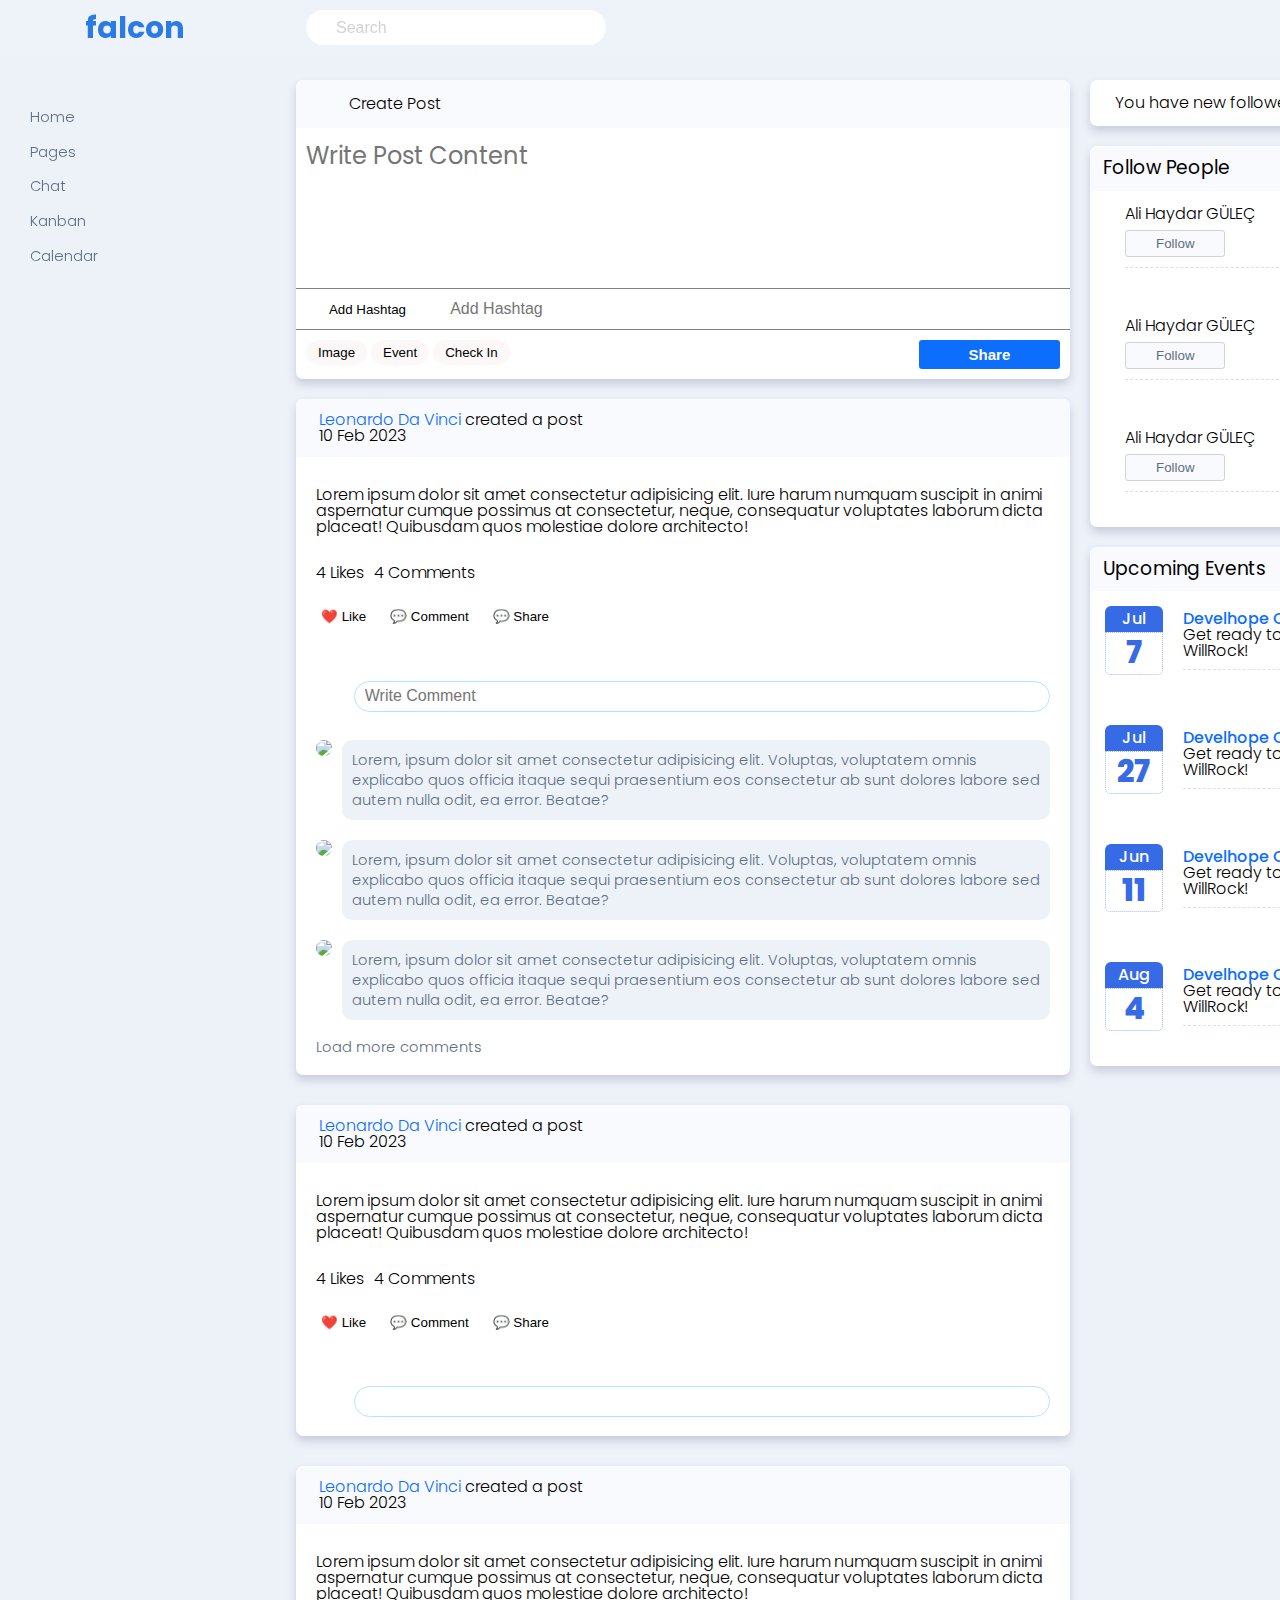
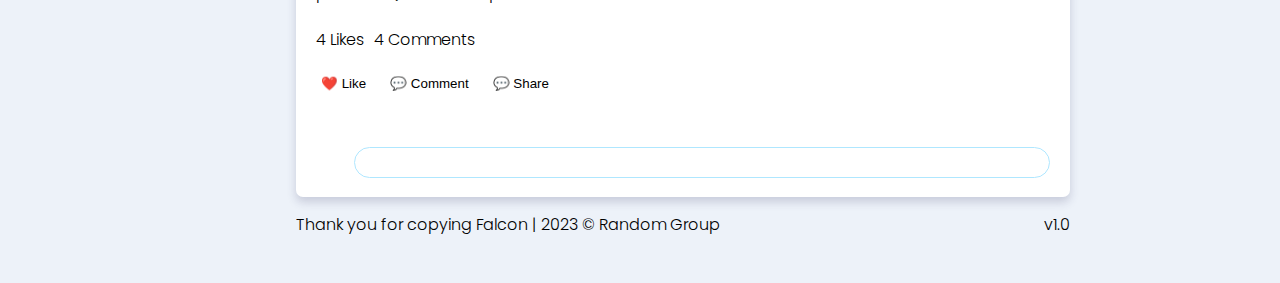
==== index.html @ e7907cc1 "left nav menu functionality completed, localstorage incomplete" ====
<!DOCTYPE html>
<html lang="en">
<head>
    <meta charset="UTF-8"/>
    <title>Falcon</title>
    <link rel="stylesheet" href="reset.css"/>
    <link rel="stylesheet" href="style.css"/>
    <script src="https://cdnjs.cloudflare.com/ajax/libs/font-awesome/6.4.0/js/all.min.js" integrity="sha512-fD9DI5bZwQxOi7MhYWnnNPlvXdp/2Pj3XSTRrFs5FQa4mizyGLnJcN6tuvUS6LbmgN1ut+XGSABKvjN0H6Aoow==" crossorigin="anonymous" referrerpolicy="no-referrer"></script>

    <body>
<div class="mainContainer">
    <div id="header">
        <div class="header-left">
            <i class="fa-solid fa-bars"></i>
            <img
                    src="https://falconreactbs4.prium.me/static/media/falcon.920a9ff0.png"
                    alt=""
                    srcset=""
            />
            <h4>falcon</h4>
        </div>

        <div class="header-right">
            <div class="searchGroup">
                <i class="fa-solid fa-magnifying-glass searchIcon"></i>
                <input autocomplete="off" type="search" id="search" class="typeText" placeholder="Search"/>
            </div>
            <div class="button-group">
                <button class="btn btn-icon"><i class="fa-solid fa-moon"></i></button>
                <button class="btn btn-icon"><i class="fa-solid fa-cart-shopping"></i></button>
                <button class="btn btn-icon"><i class="fa-solid fa-bell"></i></button>
            </div>
        </div>
    </div>
    <div class="fixarea">
        <section id="leftmenu">
            <ul class="nav menu">
                <li class="active">
                    <a href="#" class="js-left-menu-home"><span class="menu-title"><i class="fa-solid fa-house"></i>Home</span> <i class="fa-solid fa-chevron-down"></i></a>
                    <div class="collapse">
                        <ul class="submenu">
                            <li class="menu-item">Dashboard</li>
                            <li class="menu-item active">Feed</li>
                            <li class="menu-item">Landing</li>
                        </ul>
                    </div>
                </li>
                <li>
                    <a href="#"><span class="menu-title"><i class="fa-solid fa-file"></i>Pages</span> <i class="fa-solid fa-chevron-down"></i></a>
                    <div class="collapse">
                        <ul class="submenu">
                            <li class="menu-item">Dashboard</li>
                            <li class="menu-item">Feed</li>
                            <li class="menu-item">Landing</li>
                        </ul>
                    </div>
                </li>
                <li>
                    <a href="#"><span class="menu-title"><i class="fa-solid fa-comments"></i>Chat</span> <i class="fa-solid fa-chevron-down"></i></a>
                    <div class="collapse">
                        <ul class="submenu">
                            <li class="menu-item">Dashboard</li>
                            <li class="menu-item">Feed</li>
                            <li class="menu-item">Landing</li>
                        </ul>
                    </div>
                </li>
                <li>
                    <a href="#"><span class="menu-title"><i class="fa-solid fa-table"></i>Kanban</span> <i class="fa-solid fa-chevron-down"></i></a>
                    <div class="collapse">
                        <ul class="submenu">
                            <li class="menu-item">Dashboard</li>
                            <li class="menu-item">Feed</li>
                            <li class="menu-item">Landing</li>
                        </ul>
                    </div>
                </li>
                <li>
                    <a href="#"><span class="menu-title"><i class="fa-solid fa-calendar"></i>Calendar</span> <i class="fa-solid fa-chevron-down"></i></a>
                    <div class="collapse">
                        <ul class="submenu">
                            <li class="menu-item">Dashboard</li>
                            <li class="menu-item">Feed</li>
                            <li class="menu-item">Landing</li>
                        </ul>
                    </div>
                </li>
            </ul>
        </section>
    </div>
    <main id="content">

        <div id="page">
            <div id="timeline">
                <div id="createpost" class="box">
                    <div class="cardheader">
                        <img
                                src="https://falconreactbs4.prium.me/static/media/3.cb95ae1b.jpg"
                                alt=""
                                class="avatar"
                        />
                        <span>Create Post</span>
                    </div>
                    <textarea placeholder="Write Post Content" id="createpostInput" rows="4"></textarea>
                    <div class="hashtag">
                        <button class="btn btn-hashtag"><i class="fa-solid fa-plus"></i>&nbsp;Add Hashtag</button>
                        <input type="text" placeholder="Add Hashtag" class="input hashtagInput"/>
                    </div>
                    <div class="actions">
                        <div class="typeContainer">
                            <button class="btn btn-flat"><i class="fa-solid fa-image"></i><span> Image</span></button>
                            <button class="btn btn-flat"><i class="fa-solid fa-calendar-plus"></i> <span>Event</span></button>
                            <button class="btn btn-flat"><i class="fa-solid fa-location-dot"></i> <span>Check In</span></button>
                        </div>
                        <div class="share">
                            <button class="btn btn-blue">Share</button>
                        </div>
                    </div>
                </div>
                <div id="posts">
                    <div class="post box">
                        <div class="cardheader">
                            <div class="avatar">
                                <img
                                        src="https://falconreactbs4.prium.me/static/media/3.cb95ae1b.jpg"
                                        alt=""
                                        class="avatar"
                                />
                            </div>
                            <div class="info">
                    <span class="info-top">
                      <span class="text active"> Leonardo Da Vinci</span>
                      created a post
                    </span>
                                <span class="date"> 10 Feb 2023 </span>
                            </div>
                        </div>
                        <div class="content">
                            Lorem ipsum dolor sit amet consectetur adipisicing elit. Iure
                            harum numquam suscipit in animi aspernatur cumque possimus at
                            consectetur, neque, consequatur voluptates laborum dicta
                            placeat! Quibusdam quos molestiae dolore architecto!
                        </div>
                        <div class="meta">
                            <div class="countinfo">
                                <span id="likeCount_post_1">4</span> Likes
                            </div>
                            <div class="countinfo">
                                <span id="commentsCount_post_1">4</span> Comments
                            </div>
                        </div>
                        <div class="buttons">
                            <button class="btn btn-like">❤️ Like</button>
                            <button class="btn btn-like">💬 Comment</button>
                            <button class="btn btn-like">💬 Share</button>
                        </div>
                        <div class="sendComment">
                            <img
                                    src="https://falconreactbs4.prium.me/static/media/3.cb95ae1b.jpg"
                                    alt=""
                                    class="avatar"
                            />
                            <input type="text" class="input comment" placeholder="Write Comment"/>
                        </div>
                        <div class="comments">
                            <div class="singleComment">
                                <img
                                src="https://falconreactbs4.prium.me/static/media/4.af4fbf41.jpg"
                                class="avatar small"/>
                                <div class="commentContent p-10">
                                        Lorem, ipsum dolor sit amet consectetur adipisicing elit. Voluptas, voluptatem omnis explicabo quos officia itaque sequi praesentium eos consectetur ab sunt dolores labore sed autem nulla odit, ea error. Beatae?
                                </div>
                            </div>
                            <div class="singleComment">
                                <img
                                src="https://falconreactbs4.prium.me/static/media/4.af4fbf41.jpg"
                                class="avatar small"/>
                                <div class="commentContent p-10">
                                        Lorem, ipsum dolor sit amet consectetur adipisicing elit. Voluptas, voluptatem omnis explicabo quos officia itaque sequi praesentium eos consectetur ab sunt dolores labore sed autem nulla odit, ea error. Beatae?
                                </div>
                            </div>
                            <div class="singleComment">
                                <img
                                src="https://falconreactbs4.prium.me/static/media/4.af4fbf41.jpg"
                                class="avatar small"/>
                                <div class="commentContent p-10">
                                        Lorem, ipsum dolor sit amet consectetur adipisicing elit. Voluptas, voluptatem omnis explicabo quos officia itaque sequi praesentium eos consectetur ab sunt dolores labore sed autem nulla odit, ea error. Beatae?
                                </div>
                            </div>

                            <div class="commentInfo">
                               Load more comments</div>
                        </div>
                    </div>
                    <div class="post box">
                        <div class="cardheader">
                            <div class="avatar">
                                <img
                                        src="https://falconreactbs4.prium.me/static/media/3.cb95ae1b.jpg"
                                        alt=""
                                        class="avatar"
                                />
                            </div>
                            <div class="info">
                    <span class="info-top">
                      <span class="text active"> Leonardo Da Vinci</span>
                      created a post
                    </span>
                                <span class="date"> 10 Feb 2023 </span>
                            </div>
                        </div>
                        <div class="content">
                            Lorem ipsum dolor sit amet consectetur adipisicing elit. Iure
                            harum numquam suscipit in animi aspernatur cumque possimus at
                            consectetur, neque, consequatur voluptates laborum dicta
                            placeat! Quibusdam quos molestiae dolore architecto!
                        </div>
                        <div class="meta">
                            <div class="countinfo">
                                <span id="likeCount_post_1">4</span> Likes
                            </div>
                            <div class="countinfo">
                                <span id="commentsCount_post_1">4</span> Comments
                            </div>
                        </div>
                        <div class="buttons">
                            <button class="btn btn-like">❤️ Like</button>
                            <button class="btn btn-like">💬 Comment</button>
                            <button class="btn btn-like">💬 Share</button>
                        </div>
                        <div class="sendComment">
                            <img
                                    src="https://falconreactbs4.prium.me/static/media/3.cb95ae1b.jpg"
                                    alt=""
                                    class="avatar"
                            />
                            <input type="text" class="input comment"/>
                        </div>
                    </div>
                    <div class="post box">
                        <div class="cardheader">
                            <div class="avatar">
                                <img
                                        src="https://falconreactbs4.prium.me/static/media/3.cb95ae1b.jpg"
                                        alt=""
                                        class="avatar"
                                />
                            </div>
                            <div class="info">
                    <span class="info-top">
                      <span class="text active"> Leonardo Da Vinci</span>
                      created a post
                    </span>
                                <span class="date"> 10 Feb 2023 </span>
                            </div>
                        </div>
                        <div class="content">
                            Lorem ipsum dolor sit amet consectetur adipisicing elit. Iure
                            harum numquam suscipit in animi aspernatur cumque possimus at
                            consectetur, neque, consequatur voluptates laborum dicta
                            placeat! Quibusdam quos molestiae dolore architecto!
                        </div>
                        <div class="meta">
                            <div class="countinfo">
                                <span id="likeCount_post_1">4</span> Likes
                            </div>
                            <div class="countinfo">
                                <span id="commentsCount_post_1">4</span> Comments
                            </div>
                        </div>
                        <div class="buttons">
                            <button class="btn btn-like">❤️ Like</button>
                            <button class="btn btn-like">💬 Comment</button>
                            <button class="btn btn-like">💬 Share</button>
                        </div>
                        <div class="sendComment">
                            <img
                                    src="https://falconreactbs4.prium.me/static/media/3.cb95ae1b.jpg"
                                    alt=""
                                    class="avatar"
                            />
                            <input type="text" class="input comment"/>
                        </div>
                    </div>
                </div>
            </div>
            <div id="rightbar">
                <div id="notification" class="box p-15">
                    <span class="m-10"><i class="fa-solid fa-gift"></i> You have new follower</span>
                </div>
                <div id="follow" class="box ">
                    <div class="cardheader">
                        <h3>Follow People</h3>
                    </div>
                    <div class="personFollow p-15">
                        <div class="avatar"><img class="follow-avatar" src="https://falconreactbs4.prium.me/static/media/1.38f0341f.jpg" alt=""></div>

                        <div class="info">
                            <span class="name"> Ali Haydar GÜLEÇ </span>
                            <button class="btn-follow"><i class="fa-solid fa-user-plus"></i> Follow</button>
                        </div>
                    </div>
                    <div class="personFollow  p-15">
                        <div class="avatar"><img class="follow-avatar" src="https://falconreactbs4.prium.me/static/media/1.38f0341f.jpg" alt=""></div>
                        <div class="info">
                            <span class="name"> Ali Haydar GÜLEÇ </span>
                            <button class="btn-follow"><i class="fa-solid fa-user-plus"></i> Follow</button>
                        </div>
                    </div>
                    <div class="personFollow  p-15">
                        <div class="avatar"><img class="follow-avatar" src="https://falconreactbs4.prium.me/static/media/1.38f0341f.jpg" alt=""></div>

                        <div class="info">
                            <span class="name"> Ali Haydar GÜLEÇ </span>
                            <button class="btn-follow"><i class="fa-solid fa-user-plus"></i> Follow</button>
                        </div>
                    </div>
                </div>
                <div id="interests" class="box ">
                    <div class="cardheader">
                        <h3>Upcoming Events</h3>
                    </div>
                    <div class="event p-15">
                        <div class="date">
                            <span class="month">Jul</span>
                            <span class="day">7</span>
                        </div>
                        <div class="info">
                            <span class="title"> Develhope Checkpoint </span>
                            <p class="detail">Get ready to Rock, WillRock!</p>
                        </div>
                    </div>
                    <div class="event p-15">
                        <div class="date">
                            <span class="month">Jul</span>
                            <span class="day">27</span>
                        </div>
                        <div class="info">
                            <span class="title"> Develhope Checkpoint </span>
                            <p class="detail">Get ready to Rock, WillRock!</p>
                        </div>
                    </div> <div class="event p-15">
                        <div class="date">
                            <span class="month">Jun</span>
                            <span class="day">11</span>
                        </div>
                        <div class="info">
                            <span class="title"> Develhope Checkpoint </span>
                            <p class="detail">Get ready to Rock, WillRock!</p>
                        </div>
                    </div> <div class="event p-15">
                        <div class="date">
                            <span class="month">Aug</span>
                            <span class="day">4</span>
                        </div>
                        <div class="info">
                            <span class="title"> Develhope Checkpoint </span>
                            <p class="detail">Get ready to Rock, WillRock!</p>
                        </div>
                    </div>
                
                </div>
                
            </div>

            <div id="footer">
                <span>
                    Thank you for copying Falcon | 2023 © Random Group
                </span>
                <span>v1.0</span>
            </div>

    </main>
</div>
<script src="./left-menu.js"></script>
</body>
</html>
---- style.css ----
@import url('https://fonts.googleapis.com/css2?family=Open+Sans:wght@300&family=Poppins:wght@200;300;400;500;600;700;800;900&display=swap');

:root{
    --input-border:#afe7ff;
}
body {
    background-color: #edf2f9;
    font-family: 'Poppins', sans-serif;
    font-weight: 300;
}

.mainContainer {
    width: 1400px;
    margin: auto;
    margin-bottom: 50px;
}

#header {
    padding: 10px;
    position: fixed;
    width: 1400px;
    top: 0;
    display: grid;
    gap: 20px;
    grid-template-columns: 1fr 4fr;
    align-items: center;
    background-color: rgba(237, 242, 249, 0.95);

}

.header-left {
    display: flex;
    align-items: center;
    gap: 20px;
    font-size: 30px;

}

img.avatar {
    width: 30px;
    border-radius: 50%;
}

.header-left > img {
    width: 35px;
}
.header-left > h4{
    color:#2c7be5;
    font-weight: bold;
}
.header-left > svg{ 
    width: 20px;
}
.header-right {
    display: flex;
    justify-content: space-between;
}

.searchGroup{
    position: relative;
    display: flex;
    align-items: center;
    color: lightgray;
    width: 70%;

}

.searchIcon{
    position: absolute;
    padding-left: 10px;
}

.typeText{
    width: 300px;
    height: 35px;
    border-radius: 50rem;
    padding:0 5px 0 30px ;
    border: none;
    font-size: 12pt;
}

.typeText:focus{
    outline:var(--input-border)  groove  1px ;
}

.typeText::placeholder{
    color: lightgray;
}

#content {
    margin-top: 80px;
    display: grid;
    grid-template-columns: 1fr 4fr;
    gap: 20px;
}

#leftmenu {
    padding-right: 10px;
    font-size: 11pt;
}
.fixarea {
    padding: 20px;
    position: fixed;
    width: 280px;

}
#page {
    display: grid;
    grid-template-columns: 5fr 2fr;
    gap: 20px;
    grid-column: 2;
}

#timeline {
    display: flex;
    flex-direction: column;
    gap: 20px;
}

#createpost {
    display: grid;
    grid-template-rows: 0.6fr 2fr 0.3fr 0.6fr;
}

.actions {
    display: flex;
    justify-content: space-between;
}

#posts {
    display: flex;
    flex-direction: column;
    gap: 30px;
}
.text.active{
    color: #0d6efd;
    font-weight: 6post00;
}
.post {
    display: grid;
    grid-template-rows: 2fr auto 1fr 2fr 2fr;
    gap: 10px;
}

.cardheader {
    display: flex;
    align-items: center;
    justify-content: start;
    gap: 10px;
    padding: 13px;
    background-color: #f9fafd;
    border-top-left-radius: 7px;
    border-top-right-radius: 7px;
}
.cardheader h3{
    font-weight: 400;
}
.post > .header > .info {
    display: flex;
    flex-direction: column;
    gap: 10px;
}

.post > .meta {
    display: flex;
    gap: 10px;
}

#rightbar {
    display: flex;
    flex-direction: column;
    gap: 20px;
}

.btn {
    border: none;
    padding: 5px 10px;
    text-decoration: none;
    display: inline-block;
    cursor: pointer;
    transition: all 0.2s ease-in-out;
}
textarea{
    font-size: 1.5rem;
    color:#344050;
    padding: 10px;
    border:unset;
    color: #344050;
    font-family: Poppins,-apple-system,BlinkMacSystemFont,"Segoe UI",Roboto,"Helvetica Neue",Arial,sans-serif,"Apple Color Emoji","Segoe UI Emoji","Segoe UI Symbol";
}

textarea:focus{
    border-color: var(--input-border);
    box-shadow: 0 1px 1px rgba(0, 0, 0, 0.075) inset, 0 0 8px var(--input-border);
    outline: 0 none;
}
.btn-hashtag {
    background: none;
    height: 40px;
    width: 140px;
}
div.hashtag{
    border-top: 1px ridge gray;
    border-bottom: 1px ridge gray;
    display: flex;
}
.actions{
    padding: 10px;

}
.btn-flat {
    padding: 5px 12px;
    border-radius: 50px;
    background-color: #fcf8f8;
}

.btn-flat:hover {
    background-color: #b4afaf;
}

.btn-blue {
    font-size: 15px;
    font-weight: 600;
    padding: 6px 50px;
    border-radius: 3px;
    background-color: #0d6efd;
    color: white;
}

.btn-blue:hover {
    background-color: #0042ab;
}

.btn-like {
    background: none;
}

.btn-follow {
    width: 100px;
    margin-top: 8px;
    padding: 5px 10px;
    border: 1px groove lightgray;
    background-color: #f9fafd;
    border-radius: 3px;
    color:#5e6e82;
    cursor: pointer;
    transition: all 0.2s ease-in-out;
}

.btn-follow:hover {
    background-color: #b0d0e7;
}

.btn-icon{
    font-size: 20px;
    color: gray;
    transition: 0.4s all ease-in-out;
}
.btn-icon:hover{
    color: #0d6efd;
}

.info {
    display: flex;
    flex-direction: column;
}

.box {
    background-color: white;

    box-shadow: 0 5px 10px 0 rgba(50, 50, 100, 0.2);
    border-radius: 7px;
}


.menu>li{
    padding: 10px;
    color:#5e6e82;
}
.menu>li>a{
    text-decoration: none;
    color:unset;
    display: flex;
    justify-content: space-between;
    transition: all 0.2s ease-in-out;
}
.menu>li>a:hover{
   color: black;
}
.menu>li>a svg{
    padding-right: 10px
}
.submenu .menu-item{
    padding-top: 10px;
    padding-left: 27px
}
.submenu .menu-item.active{
    color:#0d6efd;
}
#leftmenu .collapse{
    display:none;
}
#leftmenu .collapse.show{
    display:block;
}
.arrow-rotate {
    transform: rotate(-180deg);
}
.post .content{
    padding: 20px;
}
.post .meta{
    padding-right: 20px;
    padding-left: 20px;
}
.post .buttons{
    padding-right: 15px;
    padding-left: 15px;
}
.post .sendComment{
    padding-right: 20px;
    padding-left: 20px;
    padding-bottom: 10px;
    display: flex;
    align-items: center;
    justify-content: start;
    gap: 5px;
}
input.comment{
    margin-left: 5px;
    width: 100%;
    height: 25px;
    border-radius: 50rem;
    padding:2px 5px 2px 10px ;
    border: 1px solid var(--input-border);
    font-size: 12pt;
}

input.comment:focus{
    border-color: var(--input-border);
    box-shadow: 0 1px 1px rgba(0, 0, 0, 0.075) inset, 0 0 8px var(--input-border);
    outline: 0 none;
}
.personFollow{
    display:flex;
    align-items: center;
    gap: 20px;
    margin-bottom: 20px;

}
.personFollow .info{
    width: 100%;
    padding-bottom: 10px;
    border-bottom: 1px dashed #d8e2ef;
}
.follow-avatar{
    border-radius:50%;
    width:60px;
}

.comments{
    padding-left: 20px;
    padding-right: 20px;
}
.singleComment{
    display:flex;
    align-items:start;
    gap: 10px;
    font-size: 11pt;
    margin-bottom:20px ;
}
.commentInfo{
    display:flex;
    align-items:start;
    gap: 10px;
    font-size: 11pt;
    color:#5e6e82;
    margin-bottom:20px ;
}
.commentContent{
    background-color:#edf2f9;
    border-radius: 10px;
    line-height: 15pt;
    color:#5e6e82;
}

input.hashtagInput{
    margin-left: 5px;
    width: 80%;
    padding:2px 5px 2px 10px ;
    border: none;
    font-size: 12pt;
}

input.hashtagInput:focus{
    border-color: var(--input-border);
    box-shadow: 0 1px 1px rgba(0, 0, 0, 0.075) inset, 0 0 8px var(--input-border);
    outline: 0 none;
}


.p-5{
    padding:5px;
}
.p-10{
    padding:10px;
}
.p-15{
    padding:15px;
}
.m-5{
    margin: 5px;
}
.m-10{
    margin:10px;
}
.m-15{
    margin:15px;
}

#footer{
    display: flex;
    justify-content: space-between;
}

.event{
    display:flex;
    align-items: center;
    gap: 20px;
    margin-bottom: 20px;

}
.event .title{
    color: #0d6efd;
    font-weight: 500;
}
.event .info{
    width: 100%;
    padding-bottom: 10px;
    border-bottom: 1px dashed #d8e2ef;
}

.event .date {
    width: 80px;
    line-height: 1;
    display: flex;
    flex-direction: column;
    text-align: center;
    border-radius:5px;
}
.date .month{
    background-color: #376be6;
    color: #fff;
    border-radius: 6px 6px 0 0;
    padding: 5px;
    font-weight: 500;
}
.date .day {
    padding: 5px;
    border: 1px dotted #376be675;
    color: #376be6;
    font-size: 23pt;
    border-radius: 0 0 5px 5px;
    font-weight: 800;
}
@media screen and (max-width: 1200px) {
    .mainContainer,#header{
        width: 1000px;
    }
    .header-right{
        padding-right: 30px;
    }
    .header-left{
        padding-left: 10px;
    }
    .fixarea{
        display: none;
        background-color: #edf2f9;
        width: 1000px;
        box-shadow: none;
        top: 56px;
        padding-left: 14px;
    }
    #leftmenu{
        padding-right: 20px;
    }
    #content{
        grid-template-columns: 1fr;
        padding-right: 20px;
        margin-top: 60px;
    }
}

@media screen and (max-width: 991px){
    .mainContainer,#header,.fixarea{
        width: 765px;
    }
    #page{
        grid-template-columns: 1fr;
        margin-bottom: 20px;
    }
    .searchGroup{
        display: none;
    }
    .header-right{
        justify-content: flex-end;
    }
}

@media screen and (max-width: 768px){
    .mainContainer,#header,.fixarea{
        width: 550px;
    }
    .typeContainer span{
        display: none;
    }
}
@media screen and (max-width: 575px){
    .mainContainer,#header,.fixarea{
        width: 100%;
    }
}
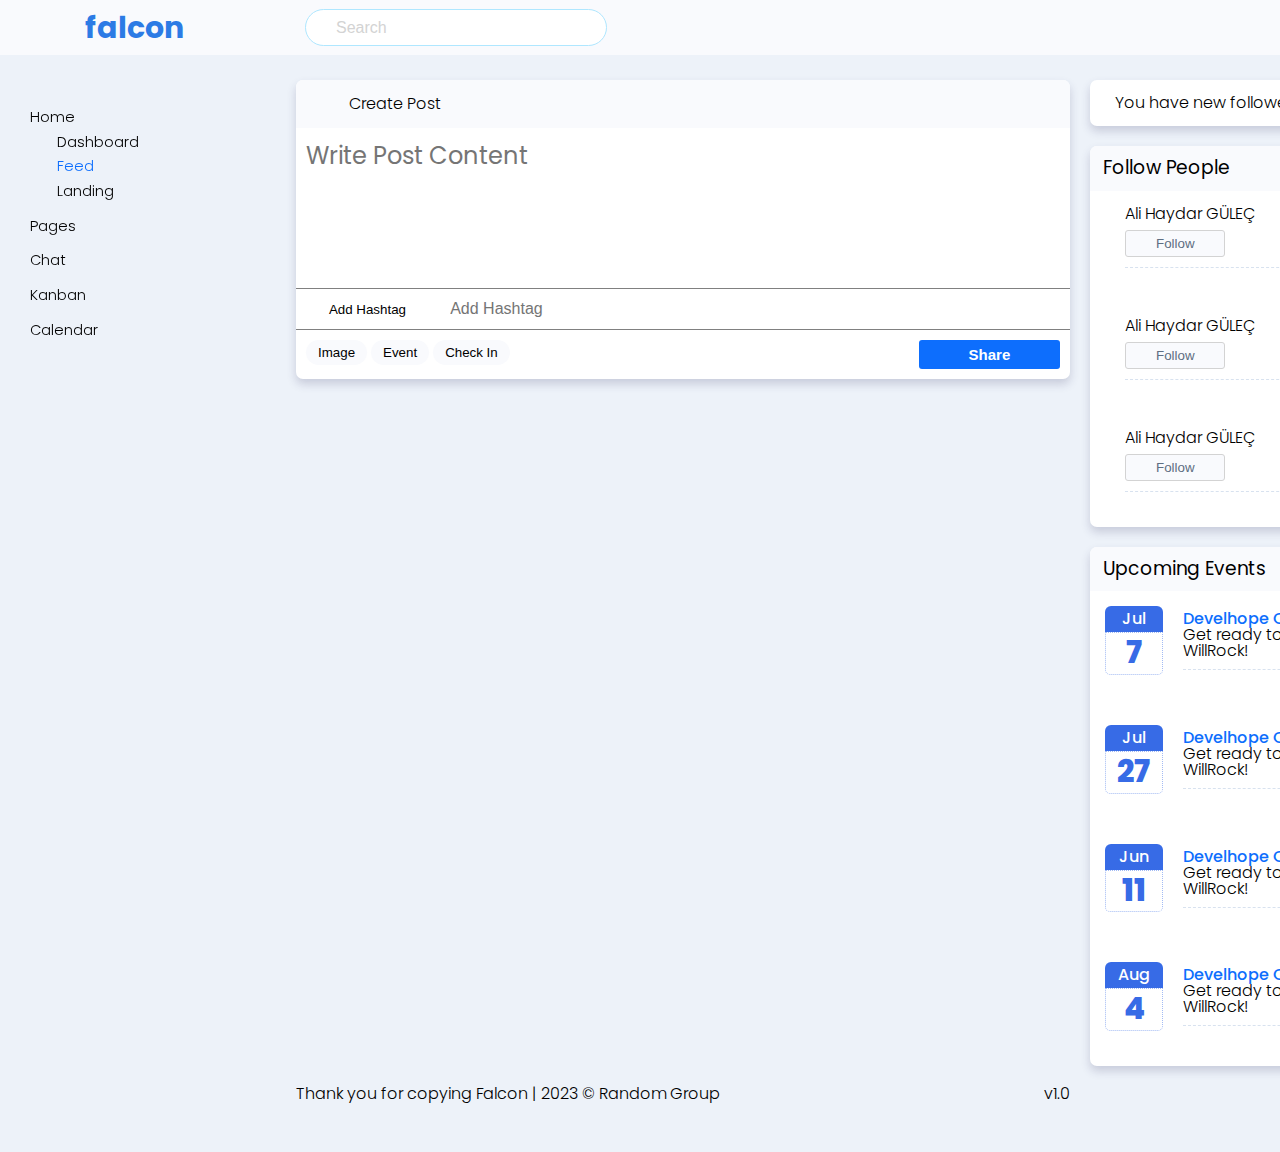
==== commit 973e6e6f: "pushing" ====
--- a/index.html
+++ b/index.html
@@ -26,7 +26,7 @@
                 <input autocomplete="off" type="search" id="search" class="typeText" placeholder="Search"/>
             </div>
             <div class="button-group">
-                <button class="btn btn-icon"><i class="fa-solid fa-moon"></i></button>
+                <button class="btn btn-icon" id="oscuro"><i class="fa-solid fa-moon"></i></button>
                 <button class="btn btn-icon"><i class="fa-solid fa-cart-shopping"></i></button>
                 <button class="btn btn-icon"><i class="fa-solid fa-bell"></i></button>
             </div>
@@ -36,8 +36,8 @@
         <section id="leftmenu">
             <ul class="nav menu">
                 <li class="active">
-                    <a href="#" class="js-left-menu-home"><span class="menu-title"><i class="fa-solid fa-house"></i>Home</span> <i class="fa-solid fa-chevron-down"></i></a>
-                    <div class="collapse">
+                    <a href="#"><span class="menu-title"><i class="fa-solid fa-house"></i>Home</span> <i class="fa-solid fa-chevron-down"></i></a>
+                    <div class="collapse show">
                         <ul class="submenu">
                             <li class="menu-item">Dashboard</li>
                             <li class="menu-item active">Feed</li>
@@ -104,7 +104,7 @@
                     <textarea placeholder="Write Post Content" id="createpostInput" rows="4"></textarea>
                     <div class="hashtag">
                         <button class="btn btn-hashtag"><i class="fa-solid fa-plus"></i>&nbsp;Add Hashtag</button>
-                        <input type="text" placeholder="Add Hashtag" class="input hashtagInput"/>
+                        <input id="postInput" type="text" placeholder="Add Hashtag" class="input hashtagInput"/>
                     </div>
                     <div class="actions">
                         <div class="typeContainer">
@@ -113,175 +113,13 @@
                             <button class="btn btn-flat"><i class="fa-solid fa-location-dot"></i> <span>Check In</span></button>
                         </div>
                         <div class="share">
-                            <button class="btn btn-blue">Share</button>
+                            <button  id= "createPostButton" class="btn btn-blue">Share</button>
                         </div>
                     </div>
                 </div>
                 <div id="posts">
-                    <div class="post box">
-                        <div class="cardheader">
-                            <div class="avatar">
-                                <img
-                                        src="https://falconreactbs4.prium.me/static/media/3.cb95ae1b.jpg"
-                                        alt=""
-                                        class="avatar"
-                                />
-                            </div>
-                            <div class="info">
-                    <span class="info-top">
-                      <span class="text active"> Leonardo Da Vinci</span>
-                      created a post
-                    </span>
-                                <span class="date"> 10 Feb 2023 </span>
-                            </div>
-                        </div>
-                        <div class="content">
-                            Lorem ipsum dolor sit amet consectetur adipisicing elit. Iure
-                            harum numquam suscipit in animi aspernatur cumque possimus at
-                            consectetur, neque, consequatur voluptates laborum dicta
-                            placeat! Quibusdam quos molestiae dolore architecto!
-                        </div>
-                        <div class="meta">
-                            <div class="countinfo">
-                                <span id="likeCount_post_1">4</span> Likes
-                            </div>
-                            <div class="countinfo">
-                                <span id="commentsCount_post_1">4</span> Comments
-                            </div>
-                        </div>
-                        <div class="buttons">
-                            <button class="btn btn-like">❤️ Like</button>
-                            <button class="btn btn-like">💬 Comment</button>
-                            <button class="btn btn-like">💬 Share</button>
-                        </div>
-                        <div class="sendComment">
-                            <img
-                                    src="https://falconreactbs4.prium.me/static/media/3.cb95ae1b.jpg"
-                                    alt=""
-                                    class="avatar"
-                            />
-                            <input type="text" class="input comment" placeholder="Write Comment"/>
-                        </div>
-                        <div class="comments">
-                            <div class="singleComment">
-                                <img
-                                src="https://falconreactbs4.prium.me/static/media/4.af4fbf41.jpg"
-                                class="avatar small"/>
-                                <div class="commentContent p-10">
-                                        Lorem, ipsum dolor sit amet consectetur adipisicing elit. Voluptas, voluptatem omnis explicabo quos officia itaque sequi praesentium eos consectetur ab sunt dolores labore sed autem nulla odit, ea error. Beatae?
-                                </div>
-                            </div>
-                            <div class="singleComment">
-                                <img
-                                src="https://falconreactbs4.prium.me/static/media/4.af4fbf41.jpg"
-                                class="avatar small"/>
-                                <div class="commentContent p-10">
-                                        Lorem, ipsum dolor sit amet consectetur adipisicing elit. Voluptas, voluptatem omnis explicabo quos officia itaque sequi praesentium eos consectetur ab sunt dolores labore sed autem nulla odit, ea error. Beatae?
-                                </div>
-                            </div>
-                            <div class="singleComment">
-                                <img
-                                src="https://falconreactbs4.prium.me/static/media/4.af4fbf41.jpg"
-                                class="avatar small"/>
-                                <div class="commentContent p-10">
-                                        Lorem, ipsum dolor sit amet consectetur adipisicing elit. Voluptas, voluptatem omnis explicabo quos officia itaque sequi praesentium eos consectetur ab sunt dolores labore sed autem nulla odit, ea error. Beatae?
-                                </div>
-                            </div>
-
-                            <div class="commentInfo">
-                               Load more comments</div>
-                        </div>
-                    </div>
-                    <div class="post box">
-                        <div class="cardheader">
-                            <div class="avatar">
-                                <img
-                                        src="https://falconreactbs4.prium.me/static/media/3.cb95ae1b.jpg"
-                                        alt=""
-                                        class="avatar"
-                                />
-                            </div>
-                            <div class="info">
-                    <span class="info-top">
-                      <span class="text active"> Leonardo Da Vinci</span>
-                      created a post
-                    </span>
-                                <span class="date"> 10 Feb 2023 </span>
-                            </div>
-                        </div>
-                        <div class="content">
-                            Lorem ipsum dolor sit amet consectetur adipisicing elit. Iure
-                            harum numquam suscipit in animi aspernatur cumque possimus at
-                            consectetur, neque, consequatur voluptates laborum dicta
-                            placeat! Quibusdam quos molestiae dolore architecto!
-                        </div>
-                        <div class="meta">
-                            <div class="countinfo">
-                                <span id="likeCount_post_1">4</span> Likes
-                            </div>
-                            <div class="countinfo">
-                                <span id="commentsCount_post_1">4</span> Comments
-                            </div>
-                        </div>
-                        <div class="buttons">
-                            <button class="btn btn-like">❤️ Like</button>
-                            <button class="btn btn-like">💬 Comment</button>
-                            <button class="btn btn-like">💬 Share</button>
-                        </div>
-                        <div class="sendComment">
-                            <img
-                                    src="https://falconreactbs4.prium.me/static/media/3.cb95ae1b.jpg"
-                                    alt=""
-                                    class="avatar"
-                            />
-                            <input type="text" class="input comment"/>
-                        </div>
-                    </div>
-                    <div class="post box">
-                        <div class="cardheader">
-                            <div class="avatar">
-                                <img
-                                        src="https://falconreactbs4.prium.me/static/media/3.cb95ae1b.jpg"
-                                        alt=""
-                                        class="avatar"
-                                />
-                            </div>
-                            <div class="info">
-                    <span class="info-top">
-                      <span class="text active"> Leonardo Da Vinci</span>
-                      created a post
-                    </span>
-                                <span class="date"> 10 Feb 2023 </span>
-                            </div>
-                        </div>
-                        <div class="content">
-                            Lorem ipsum dolor sit amet consectetur adipisicing elit. Iure
-                            harum numquam suscipit in animi aspernatur cumque possimus at
-                            consectetur, neque, consequatur voluptates laborum dicta
-                            placeat! Quibusdam quos molestiae dolore architecto!
-                        </div>
-                        <div class="meta">
-                            <div class="countinfo">
-                                <span id="likeCount_post_1">4</span> Likes
-                            </div>
-                            <div class="countinfo">
-                                <span id="commentsCount_post_1">4</span> Comments
-                            </div>
-                        </div>
-                        <div class="buttons">
-                            <button class="btn btn-like">❤️ Like</button>
-                            <button class="btn btn-like">💬 Comment</button>
-                            <button class="btn btn-like">💬 Share</button>
-                        </div>
-                        <div class="sendComment">
-                            <img
-                                    src="https://falconreactbs4.prium.me/static/media/3.cb95ae1b.jpg"
-                                    alt=""
-                                    class="avatar"
-                            />
-                            <input type="text" class="input comment"/>
-                        </div>
-                    </div>
+              
+
                 </div>
             </div>
             <div id="rightbar">
@@ -372,6 +210,7 @@
 
     </main>
 </div>
-<script src="./left-menu.js"></script>
+<!-- <script src="doc.js"></script> -->
+<script src="posts.js"></script>
 </body>
 </html>
--- a/style.css
+++ b/style.css
@@ -1,10 +1,18 @@
 @import url('https://fonts.googleapis.com/css2?family=Open+Sans:wght@300&family=Poppins:wght@200;300;400;500;600;700;800;900&display=swap');
 
-:root{
-    --input-border:#afe7ff;
-}
+:root {
+    --input-border: #afe7ff;
+    --main-color: #edf2f9;
+    --secondary-color: #f9fafd;
+    --light-gray: lightgray;
+    --white-color: white;
+    --text-color:black;
+
+    
+}
+*{color:var(--text-color)}
 body {
-    background-color: #edf2f9;
+    background-color: var(--main-color);
     font-family: 'Poppins', sans-serif;
     font-weight: 300;
 }
@@ -24,8 +32,9 @@
     gap: 20px;
     grid-template-columns: 1fr 4fr;
     align-items: center;
-    background-color: rgba(237, 242, 249, 0.95);
-
+    background-color: var(--secondary-color);
+
+   
 }
 
 .header-left {
@@ -41,51 +50,60 @@
     border-radius: 50%;
 }
 
-.header-left > img {
+.header-left>img {
     width: 35px;
 }
-.header-left > h4{
-    color:#2c7be5;
+
+.header-left>h4 {
+    color: #2c7be5;
     font-weight: bold;
 }
-.header-left > svg{ 
+
+.header-left>svg {
     width: 20px;
 }
+
 .header-right {
     display: flex;
     justify-content: space-between;
 }
 
-.searchGroup{
+.searchGroup {
     position: relative;
     display: flex;
     align-items: center;
-    color: lightgray;
+    color: var(--light-gray);
     width: 70%;
 
 }
 
-.searchIcon{
+.searchIcon {
     position: absolute;
     padding-left: 10px;
 }
 
-.typeText{
+.typeText {
     width: 300px;
     height: 35px;
     border-radius: 50rem;
-    padding:0 5px 0 30px ;
+    padding: 0 5px 0 30px;
     border: none;
     font-size: 12pt;
-}
-
-.typeText:focus{
-    outline:var(--input-border)  groove  1px ;
-}
-
-.typeText::placeholder{
-    color: lightgray;
-}
+    background-color: var(--white-color);
+    border-color: var(--secondary-color);
+    outline: var(--input-border) groove 1px;
+    
+}
+
+.typeText:focus {
+    outline: var(--input-border) groove 1px;
+}
+
+.typeText::placeholder {
+    color:var(--light-gray);
+
+}
+
 
 #content {
     margin-top: 80px;
@@ -98,12 +116,14 @@
     padding-right: 10px;
     font-size: 11pt;
 }
+
 .fixarea {
     padding: 20px;
     position: fixed;
     width: 280px;
 
 }
+
 #page {
     display: grid;
     grid-template-columns: 5fr 2fr;
@@ -132,10 +152,12 @@
     flex-direction: column;
     gap: 30px;
 }
-.text.active{
+
+.text.active {
     color: #0d6efd;
-    font-weight: 6post00;
-}
+    font-weight: 600;
+}
+
 .post {
     display: grid;
     grid-template-rows: 2fr auto 1fr 2fr 2fr;
@@ -148,20 +170,23 @@
     justify-content: start;
     gap: 10px;
     padding: 13px;
-    background-color: #f9fafd;
+    background-color:var(--secondary-color);
     border-top-left-radius: 7px;
     border-top-right-radius: 7px;
-}
-.cardheader h3{
+
+}
+
+.cardheader h3 {
     font-weight: 400;
 }
-.post > .header > .info {
+
+.post>.header>.info {
     display: flex;
     flex-direction: column;
     gap: 10px;
 }
 
-.post > .meta {
+.post>.meta {
     display: flex;
     gap: 10px;
 }
@@ -180,42 +205,50 @@
     cursor: pointer;
     transition: all 0.2s ease-in-out;
 }
-textarea{
+
+textarea {
     font-size: 1.5rem;
-    color:#344050;
+    color: #344050;
     padding: 10px;
-    border:unset;
-    color: #344050;
-    font-family: Poppins,-apple-system,BlinkMacSystemFont,"Segoe UI",Roboto,"Helvetica Neue",Arial,sans-serif,"Apple Color Emoji","Segoe UI Emoji","Segoe UI Symbol";
-}
-
-textarea:focus{
+    border: unset;
+    font-family: Poppins, -apple-system, BlinkMacSystemFont, "Segoe UI", Roboto, "Helvetica Neue", Arial, sans-serif, "Apple Color Emoji", "Segoe UI Emoji", "Segoe UI Symbol";
+    background-color: var(--white-color);
+
+}
+
+textarea:focus {
     border-color: var(--input-border);
     box-shadow: 0 1px 1px rgba(0, 0, 0, 0.075) inset, 0 0 8px var(--input-border);
     outline: 0 none;
 }
+
 .btn-hashtag {
     background: none;
     height: 40px;
-    width: 140px;
-}
-div.hashtag{
+    width: 140px;   
+}
+
+div.hashtag {
     border-top: 1px ridge gray;
     border-bottom: 1px ridge gray;
     display: flex;
-}
-.actions{
+
+    
+}
+
+.actions {
     padding: 10px;
 
 }
+
 .btn-flat {
     padding: 5px 12px;
     border-radius: 50px;
-    background-color: #fcf8f8;
+    background-color: var(--secondary-color);
 }
 
 .btn-flat:hover {
-    background-color: #b4afaf;
+    background-color: var(--light-gray);
 }
 
 .btn-blue {
@@ -224,7 +257,7 @@
     padding: 6px 50px;
     border-radius: 3px;
     background-color: #0d6efd;
-    color: white;
+    color: var(--white-color);
 }
 
 .btn-blue:hover {
@@ -239,10 +272,10 @@
     width: 100px;
     margin-top: 8px;
     padding: 5px 10px;
-    border: 1px groove lightgray;
-    background-color: #f9fafd;
+    border: 1px groove var(--light-gray);
+    background-color:var(--secondary-color);
     border-radius: 3px;
-    color:#5e6e82;
+    color: #5e6e82;
     cursor: pointer;
     transition: all 0.2s ease-in-out;
 }
@@ -251,12 +284,14 @@
     background-color: #b0d0e7;
 }
 
-.btn-icon{
+.btn-icon {
     font-size: 20px;
     color: gray;
     transition: 0.4s all ease-in-out;
-}
-.btn-icon:hover{
+    background-color: var(--white-color);
+}
+
+.btn-icon:hover {
     color: #0d6efd;
 }
 
@@ -266,58 +301,65 @@
 }
 
 .box {
-    background-color: white;
-
+    background-color:var(--white-color);
     box-shadow: 0 5px 10px 0 rgba(50, 50, 100, 0.2);
     border-radius: 7px;
 }
 
 
-.menu>li{
+.menu>li {
     padding: 10px;
-    color:#5e6e82;
-}
-.menu>li>a{
+    color: #5e6e82;
+}
+
+.menu>li>a {
     text-decoration: none;
-    color:unset;
+    color: unset;
     display: flex;
     justify-content: space-between;
     transition: all 0.2s ease-in-out;
 }
-.menu>li>a:hover{
-   color: black;
-}
-.menu>li>a svg{
+
+.menu>li>a:hover {
+    color: black;
+}
+
+.menu>li>a svg {
     padding-right: 10px
 }
-.submenu .menu-item{
+
+.submenu .menu-item {
     padding-top: 10px;
     padding-left: 27px
 }
-.submenu .menu-item.active{
-    color:#0d6efd;
-}
-#leftmenu .collapse{
-    display:none;
-}
-#leftmenu .collapse.show{
-    display:block;
-}
-.arrow-rotate {
-    transform: rotate(-180deg);
-}
-.post .content{
+
+.submenu .menu-item.active {
+    color: #0d6efd;
+}
+
+#leftmenu .collapse {
+    display: none;
+}
+
+#leftmenu .collapse.show {
+    display: block;
+}
+
+.post .content {
     padding: 20px;
 }
-.post .meta{
+
+.post .meta {
     padding-right: 20px;
     padding-left: 20px;
 }
-.post .buttons{
+
+.post .buttons {
     padding-right: 15px;
     padding-left: 15px;
 }
-.post .sendComment{
+
+.post .sendComment {
     padding-right: 20px;
     padding-left: 20px;
     padding-bottom: 10px;
@@ -326,115 +368,133 @@
     justify-content: start;
     gap: 5px;
 }
-input.comment{
+
+input.comment {
     margin-left: 5px;
     width: 100%;
     height: 25px;
     border-radius: 50rem;
-    padding:2px 5px 2px 10px ;
+    padding: 2px 5px 2px 10px;
     border: 1px solid var(--input-border);
     font-size: 12pt;
-}
-
-input.comment:focus{
+    background-color: var(--white-color);
+}
+
+input.comment:focus {
     border-color: var(--input-border);
     box-shadow: 0 1px 1px rgba(0, 0, 0, 0.075) inset, 0 0 8px var(--input-border);
     outline: 0 none;
 }
-.personFollow{
-    display:flex;
+
+.personFollow {
+    display: flex;
     align-items: center;
     gap: 20px;
     margin-bottom: 20px;
 
 }
-.personFollow .info{
+
+.personFollow .info {
     width: 100%;
     padding-bottom: 10px;
     border-bottom: 1px dashed #d8e2ef;
 }
-.follow-avatar{
-    border-radius:50%;
-    width:60px;
-}
-
-.comments{
+
+.follow-avatar {
+    border-radius: 50%;
+    width: 60px;
+}
+
+.comments {
     padding-left: 20px;
     padding-right: 20px;
 }
-.singleComment{
-    display:flex;
-    align-items:start;
+
+.singleComment {
+    display: flex;
+    align-items: start;
     gap: 10px;
     font-size: 11pt;
-    margin-bottom:20px ;
-}
-.commentInfo{
-    display:flex;
-    align-items:start;
+    margin-bottom: 20px;
+}
+
+.commentInfo {
+    display: flex;
+    align-items: start;
     gap: 10px;
     font-size: 11pt;
-    color:#5e6e82;
-    margin-bottom:20px ;
-}
-.commentContent{
-    background-color:#edf2f9;
+    color: #5e6e82;
+    margin-bottom: 20px;
+}
+
+.commentContent {
+    background-color:var(--main-color);
     border-radius: 10px;
     line-height: 15pt;
-    color:#5e6e82;
-}
-
-input.hashtagInput{
+    color: var(--light-gray);
+}
+
+input.hashtagInput {
     margin-left: 5px;
     width: 80%;
-    padding:2px 5px 2px 10px ;
+    padding: 2px 5px 2px 10px;
     border: none;
     font-size: 12pt;
-}
-
-input.hashtagInput:focus{
+    background-color: var(--white-color
+    );
+    
+}
+
+input.hashtagInput:focus {
     border-color: var(--input-border);
     box-shadow: 0 1px 1px rgba(0, 0, 0, 0.075) inset, 0 0 8px var(--input-border);
     outline: 0 none;
 }
 
 
-.p-5{
-    padding:5px;
-}
-.p-10{
-    padding:10px;
-}
-.p-15{
-    padding:15px;
-}
-.m-5{
+.p-5 {
+    padding: 5px;
+}
+
+.p-10 {
+    padding: 10px;
+}
+
+.p-15 {
+    padding: 15px;
+}
+
+.m-5 {
     margin: 5px;
 }
-.m-10{
-    margin:10px;
-}
-.m-15{
-    margin:15px;
-}
-
-#footer{
+
+.m-10 {
+    margin: 10px;
+}
+
+.m-15 {
+    margin: 15px;
+}
+
+#footer {
     display: flex;
     justify-content: space-between;
 }
 
-.event{
-    display:flex;
+.event {
+    display: flex;
     align-items: center;
     gap: 20px;
     margin-bottom: 20px;
 
 }
-.event .title{
+
+.event .title {
     color: #0d6efd;
     font-weight: 500;
 }
-.event .info{
+
+.event .info {
     width: 100%;
     padding-bottom: 10px;
     border-bottom: 1px dashed #d8e2ef;
@@ -446,15 +506,17 @@
     display: flex;
     flex-direction: column;
     text-align: center;
-    border-radius:5px;
-}
-.date .month{
+    border-radius: 5px;
+}
+
+.date .month {
     background-color: #376be6;
-    color: #fff;
+    color: var(--white-color);
     border-radius: 6px 6px 0 0;
     padding: 5px;
     font-weight: 500;
 }
+
 .date .day {
     padding: 5px;
     border: 1px dotted #376be675;
@@ -463,60 +525,71 @@
     border-radius: 0 0 5px 5px;
     font-weight: 800;
 }
+
 @media screen and (max-width: 1200px) {
-    .mainContainer,#header{
+    .mainContainer, #header {
         width: 1000px;
     }
-    .header-right{
+
+    .header-right {
         padding-right: 30px;
     }
-    .header-left{
+
+    .header-left {
         padding-left: 10px;
     }
-    .fixarea{
+
+    .fixarea {
         display: none;
-        background-color: #edf2f9;
+        background-color:var(--main-color);
         width: 1000px;
         box-shadow: none;
         top: 56px;
         padding-left: 14px;
     }
-    #leftmenu{
+
+    #leftmenu {
         padding-right: 20px;
     }
-    #content{
+
+    #content {
         grid-template-columns: 1fr;
         padding-right: 20px;
         margin-top: 60px;
     }
 }
 
-@media screen and (max-width: 991px){
-    .mainContainer,#header,.fixarea{
+@media screen and (max-width: 991px) {
+    .mainContainer, #header, .fixarea {
         width: 765px;
     }
-    #page{
+
+    #page {
         grid-template-columns: 1fr;
         margin-bottom: 20px;
     }
-    .searchGroup{
+
+    .searchGroup {
         display: none;
     }
-    .header-right{
+
+    .header-right {
         justify-content: flex-end;
     }
 }
 
-@media screen and (max-width: 768px){
-    .mainContainer,#header,.fixarea{
+@media screen and (max-width: 768px) {
+    .mainContainer, #header, .fixarea {
         width: 550px;
     }
-    .typeContainer span{
+
+    .typeContainer span {
         display: none;
     }
 }
-@media screen and (max-width: 575px){
-    .mainContainer,#header,.fixarea{
+
+@media screen and (max-width: 575px) {
+    .mainContainer, #header, .fixarea {
         width: 100%;
     }
 }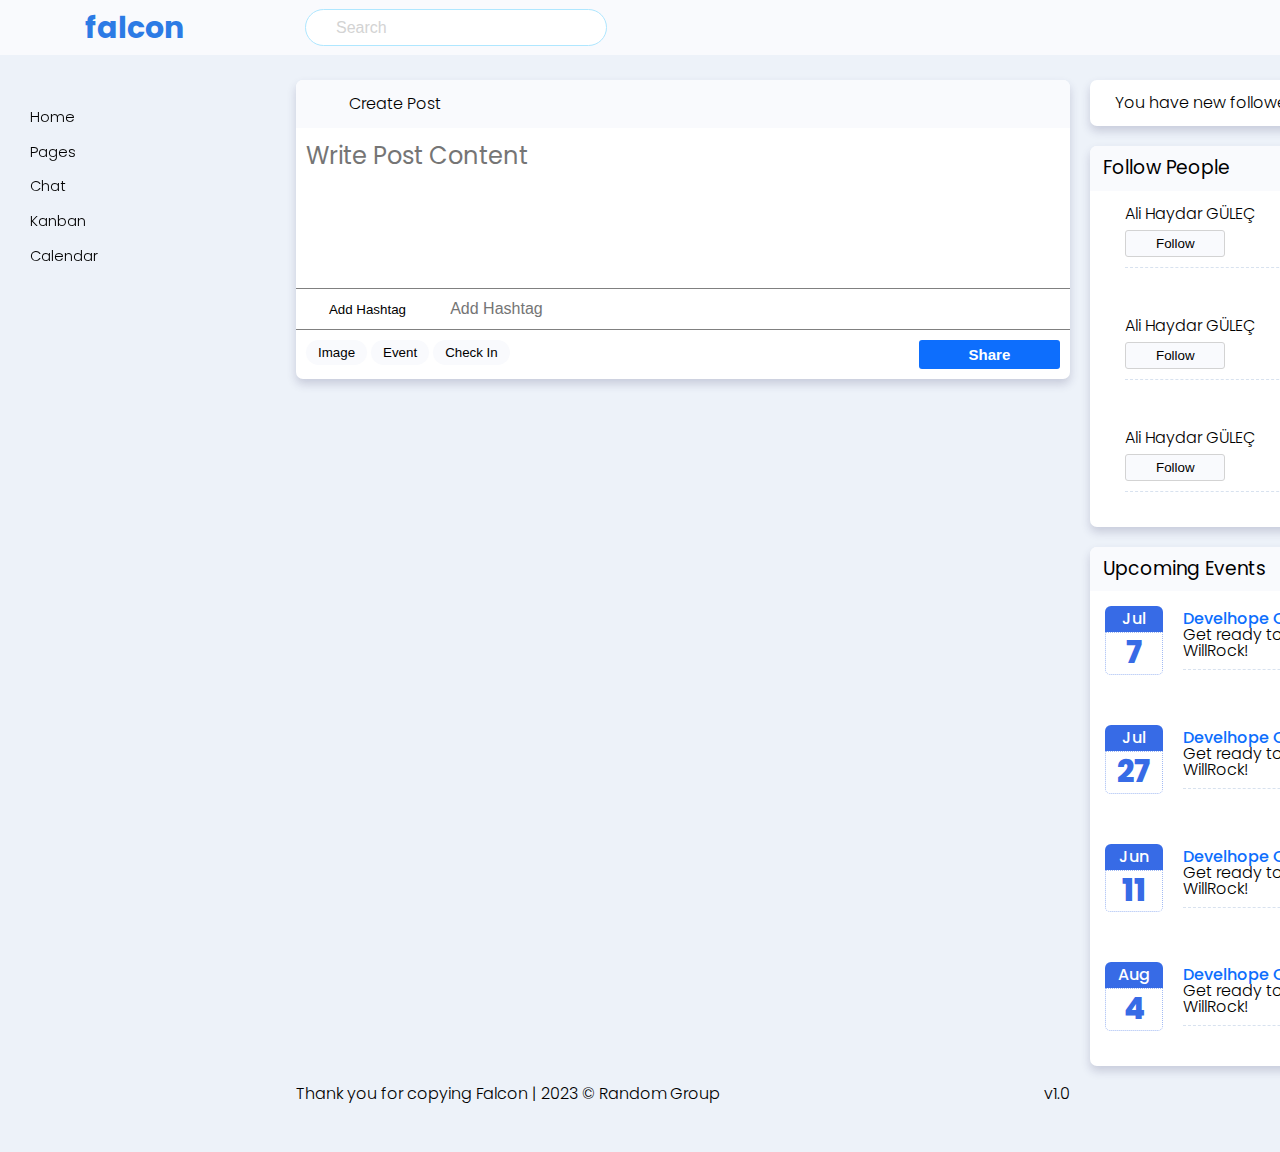
==== commit 4f429bb7: "latest code" ====
--- a/index.html
+++ b/index.html
@@ -1,216 +1,250 @@
 <!DOCTYPE html>
 <html lang="en">
+
 <head>
-    <meta charset="UTF-8"/>
+    <meta charset="UTF-8" />
     <title>Falcon</title>
-    <link rel="stylesheet" href="reset.css"/>
-    <link rel="stylesheet" href="style.css"/>
-    <script src="https://cdnjs.cloudflare.com/ajax/libs/font-awesome/6.4.0/js/all.min.js" integrity="sha512-fD9DI5bZwQxOi7MhYWnnNPlvXdp/2Pj3XSTRrFs5FQa4mizyGLnJcN6tuvUS6LbmgN1ut+XGSABKvjN0H6Aoow==" crossorigin="anonymous" referrerpolicy="no-referrer"></script>
-
-    <body>
-<div class="mainContainer">
-    <div id="header">
-        <div class="header-left">
-            <i class="fa-solid fa-bars"></i>
-            <img
-                    src="https://falconreactbs4.prium.me/static/media/falcon.920a9ff0.png"
-                    alt=""
-                    srcset=""
-            />
-            <h4>falcon</h4>
-        </div>
-
-        <div class="header-right">
-            <div class="searchGroup">
-                <i class="fa-solid fa-magnifying-glass searchIcon"></i>
-                <input autocomplete="off" type="search" id="search" class="typeText" placeholder="Search"/>
+    <link rel="stylesheet" href="reset.css" />
+    <link rel="stylesheet" href="style.css" />
+    <link rel="stylesheet" href="modal.css" />
+    <script src="https://cdnjs.cloudflare.com/ajax/libs/font-awesome/6.4.0/js/all.min.js"
+        integrity="sha512-fD9DI5bZwQxOi7MhYWnnNPlvXdp/2Pj3XSTRrFs5FQa4mizyGLnJcN6tuvUS6LbmgN1ut+XGSABKvjN0H6Aoow=="
+        crossorigin="anonymous" referrerpolicy="no-referrer"></script>
+    <script src='https://api.mapbox.com/mapbox-gl-js/v2.15.0/mapbox-gl.js'></script>
+    <link href='https://api.mapbox.com/mapbox-gl-js/v2.15.0/mapbox-gl.css' rel='stylesheet' />
+    <script
+        src="https://api.mapbox.com/mapbox-gl-js/plugins/mapbox-gl-geocoder/v5.0.0/mapbox-gl-geocoder.min.js"></script>
+    <link rel="stylesheet"
+        href="https://api.mapbox.com/mapbox-gl-js/plugins/mapbox-gl-geocoder/v5.0.0/mapbox-gl-geocoder.css"
+        type="text/css">
+
+<body>
+    <div class="mainContainer">
+        <div id="header">
+            <div class="header-left">
+                <i class="fa-solid fa-bars"></i>
+                <img src="https://falconreactbs4.prium.me/static/media/falcon.920a9ff0.png" alt="" srcset="" />
+                <h4>falcon</h4>
             </div>
-            <div class="button-group">
-                <button class="btn btn-icon" id="oscuro"><i class="fa-solid fa-moon"></i></button>
-                <button class="btn btn-icon"><i class="fa-solid fa-cart-shopping"></i></button>
-                <button class="btn btn-icon"><i class="fa-solid fa-bell"></i></button>
+
+            <div class="header-right">
+                <div class="searchGroup">
+                    <i class="fa-solid fa-magnifying-glass searchIcon"></i>
+                    <input autocomplete="off" type="search" id="search" class="typeText" placeholder="Search" />
+                </div>
+                <div class="button-group buttons">
+                    <button class="btn btn-icon" id="oscuro"><i class="fa-solid fa-moon"></i></button>
+                    <button class="btn btn-icon"><i class="fa-solid fa-cart-shopping"></i></button>
+                    <button class="btn btn-icon"><i class="fa-solid fa-bell"></i></button>
+                </div>
             </div>
         </div>
+        <div class="fixarea">
+            <section id="leftmenu">
+                <ul class="nav menu">
+                    <li class="active">
+                        <a href="#" class="js-left-menu-home"><span class="menu-title"><i
+                                    class="fa-solid fa-house"></i>Home</span> <i
+                                class="fa-solid fa-chevron-down"></i></a>
+                        <div class="collapse">
+                            <ul class="submenu">
+                                <li class="menu-item">Dashboard</li>
+                                <li class="menu-item active">Feed</li>
+                                <li class="menu-item">Landing</li>
+                            </ul>
+                        </div>
+                    </li>
+                    <li>
+                        <a href="#"><span class="menu-title"><i class="fa-solid fa-file"></i>Pages</span> <i
+                                class="fa-solid fa-chevron-down"></i></a>
+                        <div class="collapse">
+                            <ul class="submenu">
+                                <li class="menu-item">Dashboard</li>
+                                <li class="menu-item">Feed</li>
+                                <li class="menu-item">Landing</li>
+                            </ul>
+                        </div>
+                    </li>
+                    <li>
+                        <a href="#"><span class="menu-title"><i class="fa-solid fa-comments"></i>Chat</span> <i
+                                class="fa-solid fa-chevron-down"></i></a>
+                        <div class="collapse">
+                            <ul class="submenu">
+                                <li class="menu-item">Dashboard</li>
+                                <li class="menu-item">Feed</li>
+                                <li class="menu-item">Landing</li>
+                            </ul>
+                        </div>
+                    </li>
+                    <li>
+                        <a href="#"><span class="menu-title"><i class="fa-solid fa-table"></i>Kanban</span> <i
+                                class="fa-solid fa-chevron-down"></i></a>
+                        <div class="collapse">
+                            <ul class="submenu">
+                                <li class="menu-item">Dashboard</li>
+                                <li class="menu-item">Feed</li>
+                                <li class="menu-item">Landing</li>
+                            </ul>
+                        </div>
+                    </li>
+                    <li>
+                        <a href="#"><span class="menu-title"><i class="fa-solid fa-calendar"></i>Calendar</span> <i
+                                class="fa-solid fa-chevron-down"></i></a>
+                        <div class="collapse">
+                            <ul class="submenu">
+                                <li class="menu-item">Dashboard</li>
+                                <li class="menu-item">Feed</li>
+                                <li class="menu-item">Landing</li>
+                            </ul>
+                        </div>
+                    </li>
+                </ul>
+            </section>
+        </div>
+        <main id="content">
+
+            <div id="page">
+                <div id="timeline">
+                    <div id="createpost" class="box">
+                        <div class="cardheader">
+                            <img src="https://falconreactbs4.prium.me/static/media/3.cb95ae1b.jpg" alt=""
+                                class="avatar" />
+                            <span>Create Post</span>
+                        </div>
+                        <textarea placeholder="Write Post Content" id="createpostInput" rows="4"></textarea>
+                        <div class="hashtag">
+                            <button class="btn btn-hashtag"><i class="fa-solid fa-plus"></i>&nbsp;Add Hashtag</button>
+                            <input id="postInput" type="text" placeholder="Add Hashtag" class="input hashtagInput" />
+                        </div>
+                        <div class="actions">
+                            <div class="typeContainer">
+                                <button class="btn btn-flat"><i class="fa-solid fa-image"></i><span id="imageBtn">
+                                        Image</span></button> <input id="imageSelectInput"
+                                    style="  position: absolute !important;height: 1px;width: 1px;overflow: hidden;clip: rect(1px, 1px, 1px, 1px);"
+                                    accept="image/*" type="file">
+                                <button class="btn btn-flat"><i class="fa-solid fa-calendar-plus"></i>
+                                    <span>Event</span></button>
+                                <button class="btn btn-flat"><i class="fa-solid fa-location-dot"></i> <span
+                                        id="mapBtn">Check In</span></button>
+                            </div>
+                            <div class="share">
+                                <button id="createPostButton" class="btn btn-blue">Share</button>
+                            </div>
+                        </div>
+                    </div>
+                    <div id="posts">
+
+
+                    </div>
+                </div>
+                <div id="rightbar">
+                    <div id="notification" class="box p-15">
+                        <span class="m-10"><i class="fa-solid fa-gift"></i> You have new follower</span>
+                    </div>
+                    <div id="follow" class="box ">
+                        <div class="cardheader">
+                            <h3>Follow People</h3>
+                        </div>
+                        <div class="personFollow p-15">
+                            <div class="avatar"><img class="follow-avatar"
+                                    src="https://falconreactbs4.prium.me/static/media/1.38f0341f.jpg" alt=""></div>
+
+                            <div class="info">
+                                <span class="name"> Ali Haydar GÜLEÇ </span>
+                                <button class="btn-follow"><i class="fa-solid fa-user-plus"></i> Follow</button>
+                            </div>
+                        </div>
+                        <div class="personFollow  p-15">
+                            <div class="avatar"><img class="follow-avatar"
+                                    src="https://falconreactbs4.prium.me/static/media/1.38f0341f.jpg" alt=""></div>
+                            <div class="info">
+                                <span class="name"> Ali Haydar GÜLEÇ </span>
+                                <button class="btn-follow"><i class="fa-solid fa-user-plus"></i> Follow</button>
+                            </div>
+                        </div>
+                        <div class="personFollow  p-15">
+                            <div class="avatar"><img class="follow-avatar"
+                                    src="https://falconreactbs4.prium.me/static/media/1.38f0341f.jpg" alt=""></div>
+
+                            <div class="info">
+                                <span class="name"> Ali Haydar GÜLEÇ </span>
+                                <button class="btn-follow"><i class="fa-solid fa-user-plus"></i> Follow</button>
+                            </div>
+                        </div>
+                    </div>
+                    <div id="interests" class="box ">
+                        <div class="cardheader">
+                            <h3>Upcoming Events</h3>
+                        </div>
+                        <div class="event p-15">
+                            <div class="date">
+                                <span class="month">Jul</span>
+                                <span class="day">7</span>
+                            </div>
+                            <div class="info">
+                                <span class="title"> Develhope Checkpoint </span>
+                                <p class="detail">Get ready to Rock, WillRock!</p>
+                            </div>
+                        </div>
+                        <div class="event p-15">
+                            <div class="date">
+                                <span class="month">Jul</span>
+                                <span class="day">27</span>
+                            </div>
+                            <div class="info">
+                                <span class="title"> Develhope Checkpoint </span>
+                                <p class="detail">Get ready to Rock, WillRock!</p>
+                            </div>
+                        </div>
+                        <div class="event p-15">
+                            <div class="date">
+                                <span class="month">Jun</span>
+                                <span class="day">11</span>
+                            </div>
+                            <div class="info">
+                                <span class="title"> Develhope Checkpoint </span>
+                                <p class="detail">Get ready to Rock, WillRock!</p>
+                            </div>
+                        </div>
+                        <div class="event p-15">
+                            <div class="date">
+                                <span class="month">Aug</span>
+                                <span class="day">4</span>
+                            </div>
+                            <div class="info">
+                                <span class="title"> Develhope Checkpoint </span>
+                                <p class="detail">Get ready to Rock, WillRock!</p>
+                            </div>
+                        </div>
+
+                    </div>
+
+                </div>
+
+                <div id="footer">
+                    <span>
+                        Thank you for copying Falcon | 2023 © Random Group
+                    </span>
+                    <span>v1.0</span>
+                </div>
+
+        </main>
     </div>
-    <div class="fixarea">
-        <section id="leftmenu">
-            <ul class="nav menu">
-                <li class="active">
-                    <a href="#"><span class="menu-title"><i class="fa-solid fa-house"></i>Home</span> <i class="fa-solid fa-chevron-down"></i></a>
-                    <div class="collapse show">
-                        <ul class="submenu">
-                            <li class="menu-item">Dashboard</li>
-                            <li class="menu-item active">Feed</li>
-                            <li class="menu-item">Landing</li>
-                        </ul>
-                    </div>
-                </li>
-                <li>
-                    <a href="#"><span class="menu-title"><i class="fa-solid fa-file"></i>Pages</span> <i class="fa-solid fa-chevron-down"></i></a>
-                    <div class="collapse">
-                        <ul class="submenu">
-                            <li class="menu-item">Dashboard</li>
-                            <li class="menu-item">Feed</li>
-                            <li class="menu-item">Landing</li>
-                        </ul>
-                    </div>
-                </li>
-                <li>
-                    <a href="#"><span class="menu-title"><i class="fa-solid fa-comments"></i>Chat</span> <i class="fa-solid fa-chevron-down"></i></a>
-                    <div class="collapse">
-                        <ul class="submenu">
-                            <li class="menu-item">Dashboard</li>
-                            <li class="menu-item">Feed</li>
-                            <li class="menu-item">Landing</li>
-                        </ul>
-                    </div>
-                </li>
-                <li>
-                    <a href="#"><span class="menu-title"><i class="fa-solid fa-table"></i>Kanban</span> <i class="fa-solid fa-chevron-down"></i></a>
-                    <div class="collapse">
-                        <ul class="submenu">
-                            <li class="menu-item">Dashboard</li>
-                            <li class="menu-item">Feed</li>
-                            <li class="menu-item">Landing</li>
-                        </ul>
-                    </div>
-                </li>
-                <li>
-                    <a href="#"><span class="menu-title"><i class="fa-solid fa-calendar"></i>Calendar</span> <i class="fa-solid fa-chevron-down"></i></a>
-                    <div class="collapse">
-                        <ul class="submenu">
-                            <li class="menu-item">Dashboard</li>
-                            <li class="menu-item">Feed</li>
-                            <li class="menu-item">Landing</li>
-                        </ul>
-                    </div>
-                </li>
-            </ul>
-        </section>
+    <script src="darkmode.js"></script>
+    <div id="myModal" class="modal">
+
+        <!-- Modal content -->
+        <div class="modal-content">
+            <span class="close">&times;</span>
+            <div id='map' style='width: 100%; height: 90%;'></div>
+
+        </div>
+
     </div>
-    <main id="content">
-
-        <div id="page">
-            <div id="timeline">
-                <div id="createpost" class="box">
-                    <div class="cardheader">
-                        <img
-                                src="https://falconreactbs4.prium.me/static/media/3.cb95ae1b.jpg"
-                                alt=""
-                                class="avatar"
-                        />
-                        <span>Create Post</span>
-                    </div>
-                    <textarea placeholder="Write Post Content" id="createpostInput" rows="4"></textarea>
-                    <div class="hashtag">
-                        <button class="btn btn-hashtag"><i class="fa-solid fa-plus"></i>&nbsp;Add Hashtag</button>
-                        <input id="postInput" type="text" placeholder="Add Hashtag" class="input hashtagInput"/>
-                    </div>
-                    <div class="actions">
-                        <div class="typeContainer">
-                            <button class="btn btn-flat"><i class="fa-solid fa-image"></i><span> Image</span></button>
-                            <button class="btn btn-flat"><i class="fa-solid fa-calendar-plus"></i> <span>Event</span></button>
-                            <button class="btn btn-flat"><i class="fa-solid fa-location-dot"></i> <span>Check In</span></button>
-                        </div>
-                        <div class="share">
-                            <button  id= "createPostButton" class="btn btn-blue">Share</button>
-                        </div>
-                    </div>
-                </div>
-                <div id="posts">
-              
-
-                </div>
-            </div>
-            <div id="rightbar">
-                <div id="notification" class="box p-15">
-                    <span class="m-10"><i class="fa-solid fa-gift"></i> You have new follower</span>
-                </div>
-                <div id="follow" class="box ">
-                    <div class="cardheader">
-                        <h3>Follow People</h3>
-                    </div>
-                    <div class="personFollow p-15">
-                        <div class="avatar"><img class="follow-avatar" src="https://falconreactbs4.prium.me/static/media/1.38f0341f.jpg" alt=""></div>
-
-                        <div class="info">
-                            <span class="name"> Ali Haydar GÜLEÇ </span>
-                            <button class="btn-follow"><i class="fa-solid fa-user-plus"></i> Follow</button>
-                        </div>
-                    </div>
-                    <div class="personFollow  p-15">
-                        <div class="avatar"><img class="follow-avatar" src="https://falconreactbs4.prium.me/static/media/1.38f0341f.jpg" alt=""></div>
-                        <div class="info">
-                            <span class="name"> Ali Haydar GÜLEÇ </span>
-                            <button class="btn-follow"><i class="fa-solid fa-user-plus"></i> Follow</button>
-                        </div>
-                    </div>
-                    <div class="personFollow  p-15">
-                        <div class="avatar"><img class="follow-avatar" src="https://falconreactbs4.prium.me/static/media/1.38f0341f.jpg" alt=""></div>
-
-                        <div class="info">
-                            <span class="name"> Ali Haydar GÜLEÇ </span>
-                            <button class="btn-follow"><i class="fa-solid fa-user-plus"></i> Follow</button>
-                        </div>
-                    </div>
-                </div>
-                <div id="interests" class="box ">
-                    <div class="cardheader">
-                        <h3>Upcoming Events</h3>
-                    </div>
-                    <div class="event p-15">
-                        <div class="date">
-                            <span class="month">Jul</span>
-                            <span class="day">7</span>
-                        </div>
-                        <div class="info">
-                            <span class="title"> Develhope Checkpoint </span>
-                            <p class="detail">Get ready to Rock, WillRock!</p>
-                        </div>
-                    </div>
-                    <div class="event p-15">
-                        <div class="date">
-                            <span class="month">Jul</span>
-                            <span class="day">27</span>
-                        </div>
-                        <div class="info">
-                            <span class="title"> Develhope Checkpoint </span>
-                            <p class="detail">Get ready to Rock, WillRock!</p>
-                        </div>
-                    </div> <div class="event p-15">
-                        <div class="date">
-                            <span class="month">Jun</span>
-                            <span class="day">11</span>
-                        </div>
-                        <div class="info">
-                            <span class="title"> Develhope Checkpoint </span>
-                            <p class="detail">Get ready to Rock, WillRock!</p>
-                        </div>
-                    </div> <div class="event p-15">
-                        <div class="date">
-                            <span class="month">Aug</span>
-                            <span class="day">4</span>
-                        </div>
-                        <div class="info">
-                            <span class="title"> Develhope Checkpoint </span>
-                            <p class="detail">Get ready to Rock, WillRock!</p>
-                        </div>
-                    </div>
-                
-                </div>
-                
-            </div>
-
-            <div id="footer">
-                <span>
-                    Thank you for copying Falcon | 2023 © Random Group
-                </span>
-                <span>v1.0</span>
-            </div>
-
-    </main>
-</div>
-<!-- <script src="doc.js"></script> -->
-<script src="posts.js"></script>
+
+    </div>
+    <script src="leftMenu.js"></script>
+    <script src="posts.js"></script>
 </body>
-</html>
+
+</html>--- a/style.css
+++ b/style.css
@@ -208,7 +208,7 @@
 
 textarea {
     font-size: 1.5rem;
-    color: #344050;
+    color: var(--text-color);
     padding: 10px;
     border: unset;
     font-family: Poppins, -apple-system, BlinkMacSystemFont, "Segoe UI", Roboto, "Helvetica Neue", Arial, sans-serif, "Apple Color Emoji", "Segoe UI Emoji", "Segoe UI Symbol";
@@ -275,7 +275,7 @@
     border: 1px groove var(--light-gray);
     background-color:var(--secondary-color);
     border-radius: 3px;
-    color: #5e6e82;
+    color: var(--text-color);
     cursor: pointer;
     transition: all 0.2s ease-in-out;
 }
@@ -344,9 +344,26 @@
 #leftmenu .collapse.show {
     display: block;
 }
+.arrow-rotate {
+    transform: rotate(-180deg);
+}
+.js-like-symbol {
+    margin-right: 3px;
+    width: 20px;
+    display: inline-block;
+}
+.js-like-btn{
+    display: flex;
+    align-items: center;
+}
+.js-like-p{
+    padding-left: 20px;
+    margin-left: -20px;
+}
 
 .post .content {
     padding: 20px;
+    
 }
 
 .post .meta {
@@ -357,6 +374,9 @@
 .post .buttons {
     padding-right: 15px;
     padding-left: 15px;
+}
+.buttons {
+    display: flex;
 }
 
 .post .sendComment {
--- a/modal.css
+++ b/modal.css
@@ -0,0 +1,37 @@
+.modal {
+    display: none; /* Hidden by default */
+    position: fixed; /* Stay in place */
+    z-index: 1; /* Sit on top */
+    left: 0;
+    top: 0;
+    width: 100%; /* Full width */
+    height: 100%; /* Full height */
+    overflow: auto; /* Enable scroll if needed */
+    background-color: rgb(0,0,0); /* Fallback color */
+    background-color: rgba(0,0,0,0.4); /* Black w/ opacity */
+  }
+  
+  /* Modal Content/Box */
+  .modal-content {
+    background-color: #fefefe;
+    margin: 15% auto; /* 15% from the top and centered */
+    padding: 20px;
+    border: 1px solid #888;
+    width: 70%;
+    height: 500px;/* Could be more or less, depending on screen size */
+  }
+  
+  /* The Close Button */
+  .close {
+    color: #aaa;
+    float: right;
+    font-size: 28px;
+    font-weight: bold;
+  }
+  
+  .close:hover,
+  .close:focus {
+    color: black;
+    text-decoration: none;
+    cursor: pointer;
+  }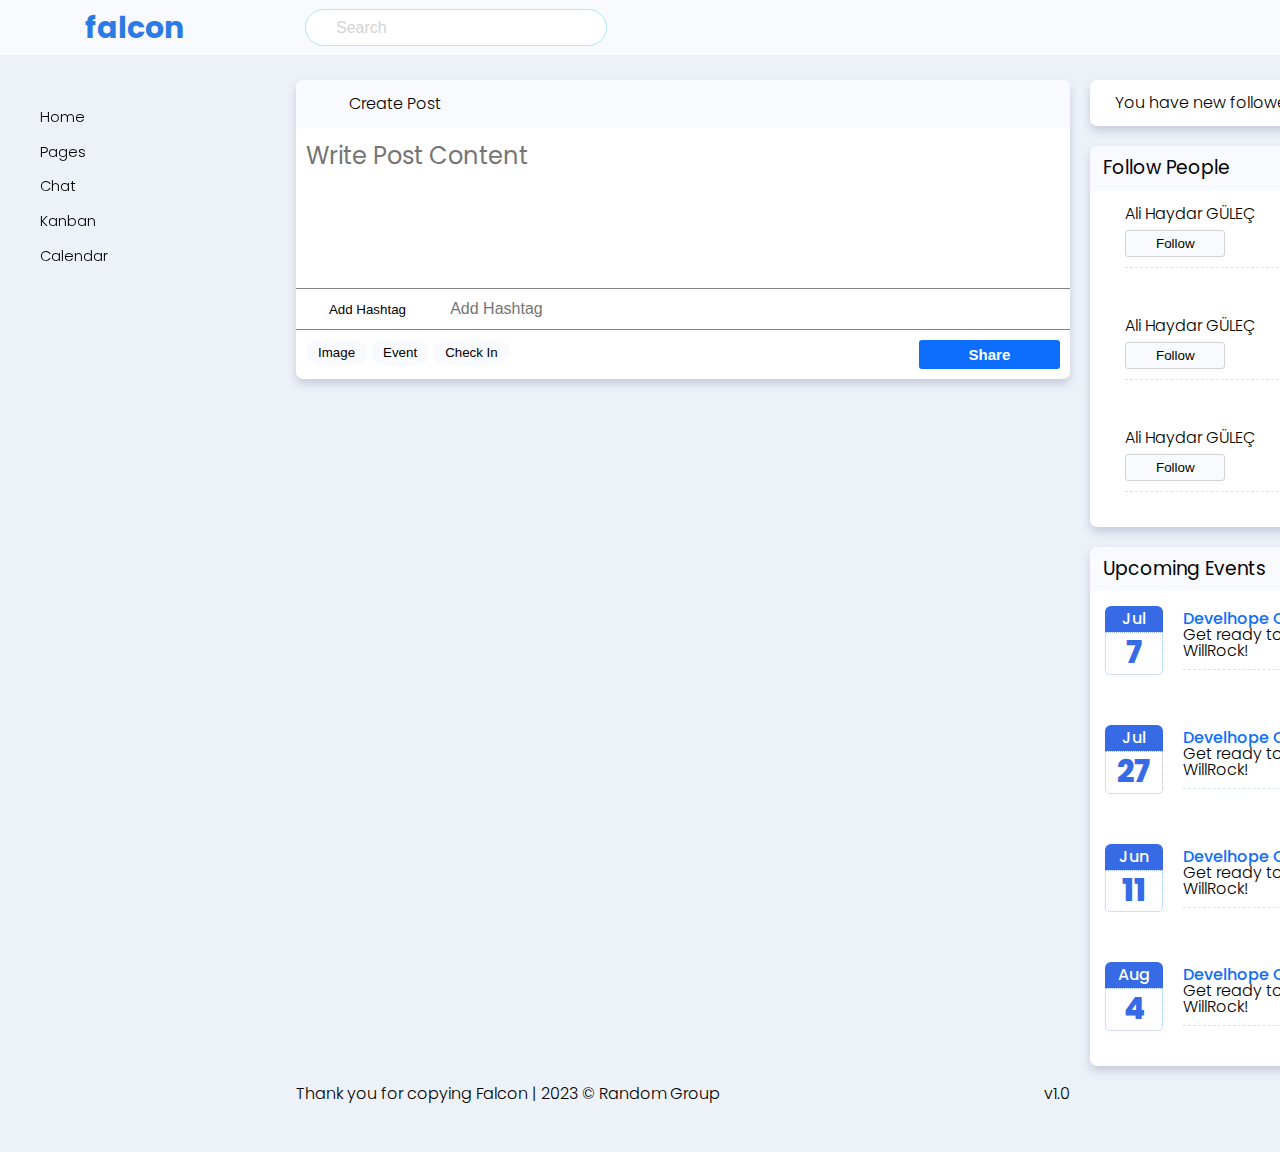
==== commit 8e1f3fcc: "Refactor, fix problems, prepare to DEMO" ====
--- a/index.html
+++ b/index.html
@@ -55,40 +55,40 @@
                         </div>
                     </li>
                     <li>
-                        <a href="#"><span class="menu-title"><i class="fa-solid fa-file"></i>Pages</span> <i
-                                class="fa-solid fa-chevron-down"></i></a>
-                        <div class="collapse">
-                            <ul class="submenu">
-                                <li class="menu-item">Dashboard</li>
-                                <li class="menu-item">Feed</li>
-                                <li class="menu-item">Landing</li>
-                            </ul>
-                        </div>
-                    </li>
-                    <li>
-                        <a href="#"><span class="menu-title"><i class="fa-solid fa-comments"></i>Chat</span> <i
-                                class="fa-solid fa-chevron-down"></i></a>
-                        <div class="collapse">
-                            <ul class="submenu">
-                                <li class="menu-item">Dashboard</li>
-                                <li class="menu-item">Feed</li>
-                                <li class="menu-item">Landing</li>
-                            </ul>
-                        </div>
-                    </li>
-                    <li>
-                        <a href="#"><span class="menu-title"><i class="fa-solid fa-table"></i>Kanban</span> <i
-                                class="fa-solid fa-chevron-down"></i></a>
-                        <div class="collapse">
-                            <ul class="submenu">
-                                <li class="menu-item">Dashboard</li>
-                                <li class="menu-item">Feed</li>
-                                <li class="menu-item">Landing</li>
-                            </ul>
-                        </div>
-                    </li>
-                    <li>
-                        <a href="#"><span class="menu-title"><i class="fa-solid fa-calendar"></i>Calendar</span> <i
+                        <a href="#"  class="js-left-menu-home"><span class="menu-title"><i class="fa-solid fa-file"></i>Pages</span> <i
+                                class="fa-solid fa-chevron-down"></i></a>
+                        <div class="collapse">
+                            <ul class="submenu">
+                                <li class="menu-item">Dashboard</li>
+                                <li class="menu-item">Feed</li>
+                                <li class="menu-item">Landing</li>
+                            </ul>
+                        </div>
+                    </li>
+                    <li>
+                        <a href="#"  class="js-left-menu-home"><span class="menu-title"><i class="fa-solid fa-comments"></i>Chat</span> <i
+                                class="fa-solid fa-chevron-down"></i></a>
+                        <div class="collapse">
+                            <ul class="submenu">
+                                <li class="menu-item">Dashboard</li>
+                                <li class="menu-item">Feed</li>
+                                <li class="menu-item">Landing</li>
+                            </ul>
+                        </div>
+                    </li>
+                    <li>
+                        <a href="#"  class="js-left-menu-home"><span class="menu-title"><i class="fa-solid fa-table"></i>Kanban</span> <i
+                                class="fa-solid fa-chevron-down"></i></a>
+                        <div class="collapse">
+                            <ul class="submenu">
+                                <li class="menu-item">Dashboard</li>
+                                <li class="menu-item">Feed</li>
+                                <li class="menu-item">Landing</li>
+                            </ul>
+                        </div>
+                    </li>
+                    <li>
+                        <a href="#"  class="js-left-menu-home"><span class="menu-title"><i class="fa-solid fa-calendar"></i>Calendar</span> <i
                                 class="fa-solid fa-chevron-down"></i></a>
                         <div class="collapse">
                             <ul class="submenu">
--- a/style.css
+++ b/style.css
@@ -325,9 +325,12 @@
 }
 
 .menu>li>a svg {
-    padding-right: 10px
-}
-
+     /* padding-right: 10px  */
+}
+.menu-title{
+    display: flex;
+    gap: 10px;
+}
 .submenu .menu-item {
     padding-top: 10px;
     padding-left: 27px
@@ -344,8 +347,10 @@
 #leftmenu .collapse.show {
     display: block;
 }
+
 .arrow-rotate {
     transform: rotate(-180deg);
+    
 }
 .js-like-symbol {
     margin-right: 3px;
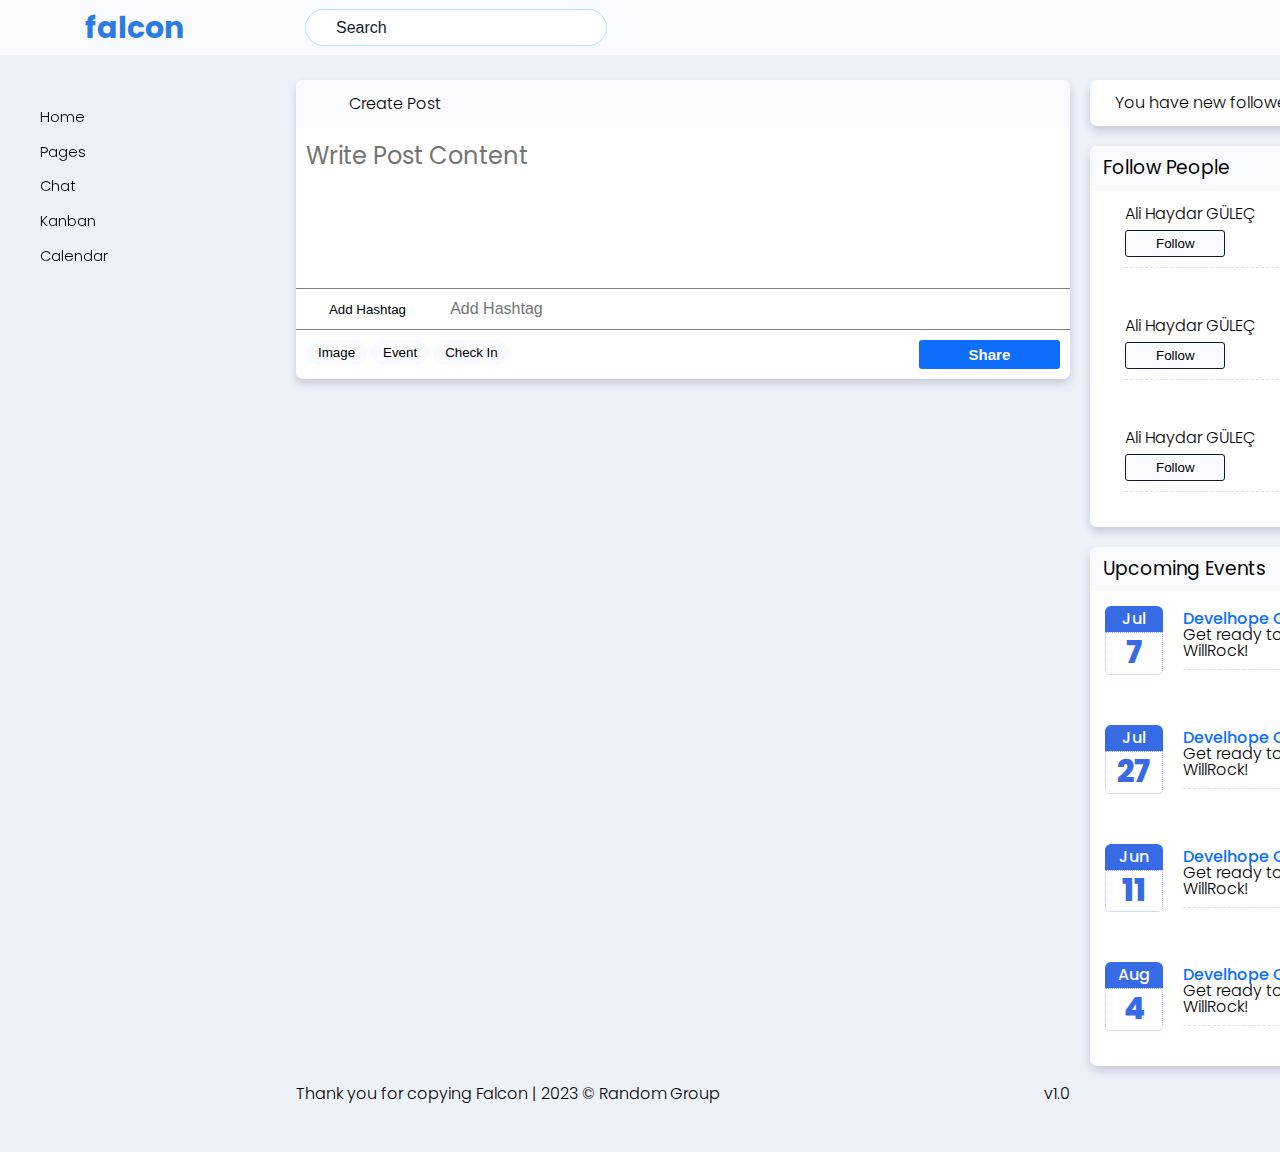
==== commit 24a2aef6: "Image and Map Preview And able to remove" ====
--- a/index.html
+++ b/index.html
@@ -131,6 +131,8 @@
                                 <button id="createPostButton" class="btn btn-blue">Share</button>
                             </div>
                         </div>
+                        <div class="preview d-none" id="imgPreviewDiv"><img id="imgPreview" src="https://falconreactbs4.prium.me/static/media/1.38f0341f.jpg" alt=""><button id="removeImg"><i class="fa-solid fa-circle-xmark"></i></button></div>
+
                     </div>
                     <div id="posts">
 
--- a/style.css
+++ b/style.css
@@ -4,7 +4,7 @@
     --input-border: #afe7ff;
     --main-color: #edf2f9;
     --secondary-color: #f9fafd;
-    --light-gray: lightgray;
+    --light-gray: #0e1c2f;
     --white-color: white;
     --text-color:black;
 
@@ -16,13 +16,32 @@
     font-family: 'Poppins', sans-serif;
     font-weight: 300;
 }
-
+.d-none{
+    display: none;
+}
 .mainContainer {
     width: 1400px;
     margin: auto;
     margin-bottom: 50px;
 }
-
+.preview{
+    padding: 15px;
+}
+.preview img {
+    max-height: 100px;
+    border-radius: 10px;
+
+}
+.preview button {
+    position: relative;
+    transform: translateY(-90px) translateX(-10px) scale(1.5);
+    background-color: transparent;
+    background-repeat: no-repeat;
+    border: none;
+    cursor: pointer;
+    overflow: hidden;
+    outline: none;
+}
 #header {
     padding: 10px;
     position: fixed;
